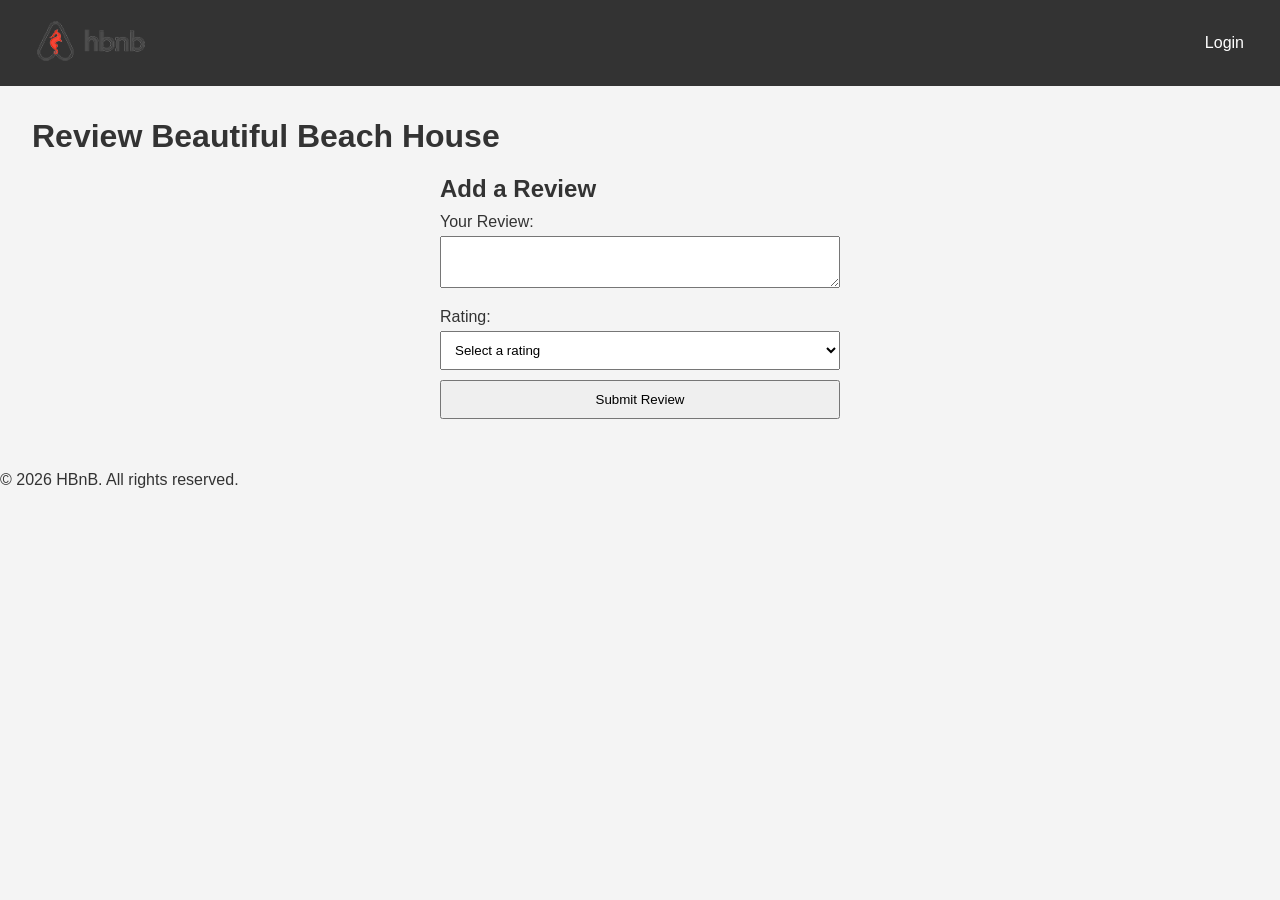
==== part4/add_review.html @ dddf6c55 "Complete Part 4 design" ====
<!DOCTYPE html>
<html lang="en">
<head>
    <meta charset="UTF-8">
    <meta name="viewport" content="width=device-width, initial-scale=1.0">
    <title>Add Review</title>
    <link rel="stylesheet" href="styles.css">
</head>
<body>

    <header>
    <nav>
        <a href="index.html">
    <img src="images/logo.png" alt="HBnB Logo" class="logo">
</a>
        <a href="login.html" class="login-button">Login</a>
    </nav>
</header>

    <main>
        <!-- Add something to idfentify the place you're reviewing -->
         <h1>Review Beautiful Beach House</h1>
        <form id="review-form">
            <h2>Add a Review</h2>
            <label for="review">Your Review:</label>
            <textarea id="review" name="review" required></textarea>
            <label for="rating">Rating:</label>
            <select id="rating" name="rating" required>
                <!-- Options for rating -->
                 <option value="" disabled selected>Select a rating</option>
                 <option value="1">1</option>
                 <option value="2">2</option>
                 <option value="3">3</option>
                 <option value="4">4</option>
                 <option value="5">5</option>
            </select>
            <button type="submit">Submit Review</button>
        </form>
    </main>

     <footer>
    <p>© 2026 HBnB. All rights reserved.</p>
</footer>


    <script src="scripts.js"></script>
</body>
</html>
---- part4/styles.css ----
/* 
  This is a SAMPLE File to get you started. Follow the instructions on the project to complete the tasks. 
  You'll probably need to override some of theese styles.
*/

* {
    box-sizing: border-box;
    margin: 0;
    padding: 0;
    font-family: Arial, sans-serif;
}

body {
    background-color: #f4f4f4;
    color: #333;
}

header {
    background-color: #333;
    color: #fff;
    padding: 1rem;
}

nav a {
    color: #fff;
    text-decoration: none;
    margin-left: 1rem;
}

main {
    padding: 2rem;
}

nav {
    display: flex;
    justify-content: space-between;
    align-items: center;
}

.logo {
    height: 50px;
}

.login-button {
    padding: 10px 20px;
    border-radius: 5px;
}

form {
    display: flex;
    flex-direction: column;
    max-width: 400px;
    margin: 20px auto;
}

form label {
    margin-top: 10px;
    margin-bottom: 5px;
}

form input,
form textarea,
form select {
    padding: 10px;
    margin-bottom: 10px;
}

form button {
    padding: 10px;
    cursor: pointer;
}

.place-card,
.review-card {
    margin: 20px;
    padding: 10px;
    border: 1px solid #ddd;
    border-radius: 10px;
}

.details-button {
    display: inline-block;
    padding: 8px 12px;
    text-decoration: none;
    border-radius: 5px;
}

.place-details {
    margin: 20px;
    padding: 10px;
}

.place-info {
    margin-top: 10px;
}
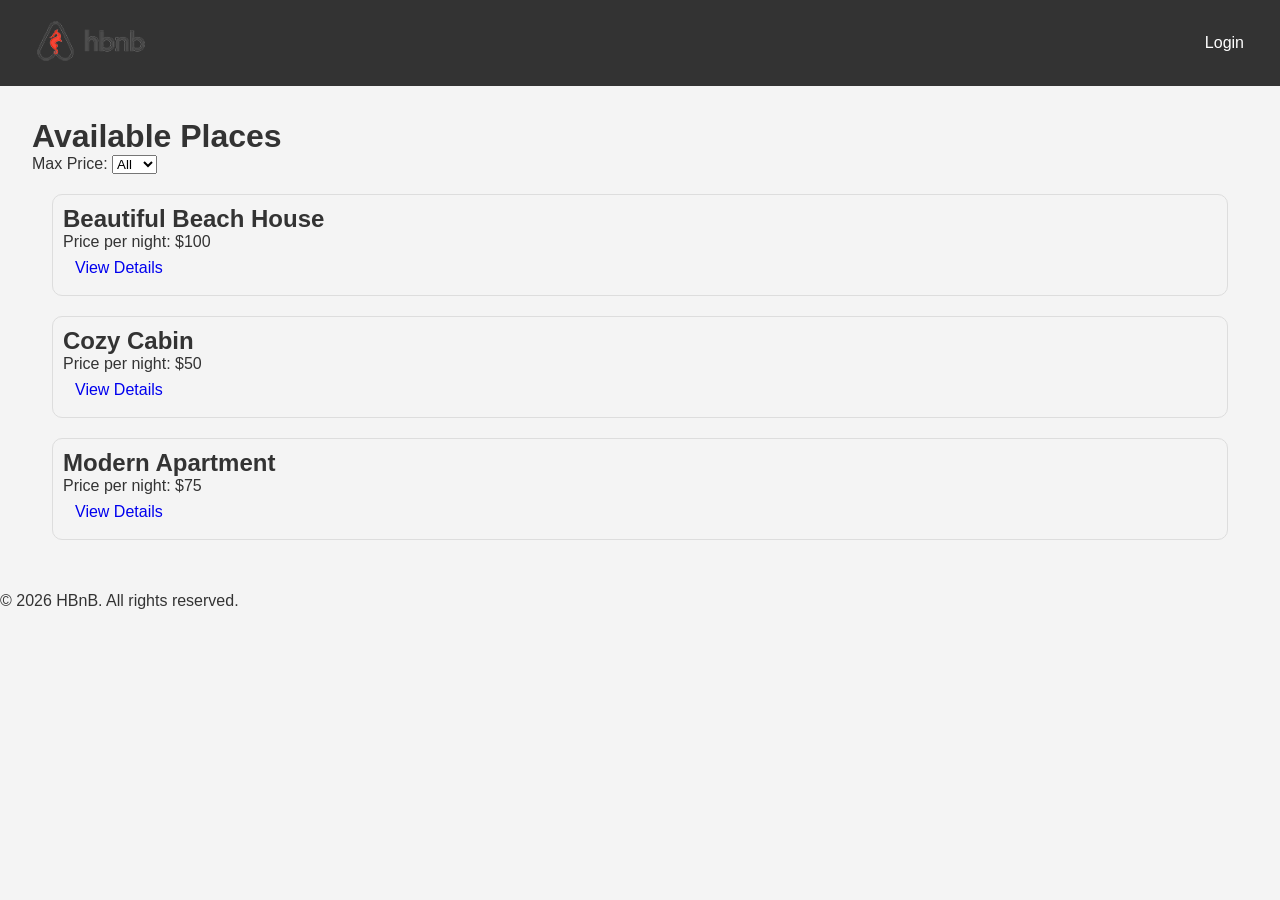
==== commit b1889dcf: "Implement add review functionality" ====
--- a/part4/add_review.html
+++ b/part4/add_review.html
@@ -19,7 +19,7 @@
 
     <main>
         <!-- Add something to idfentify the place you're reviewing -->
-         <h1>Review Beautiful Beach House</h1>
+         <h1>Add a Review</h1>
         <form id="review-form">
             <h2>Add a Review</h2>
             <label for="review">Your Review:</label>
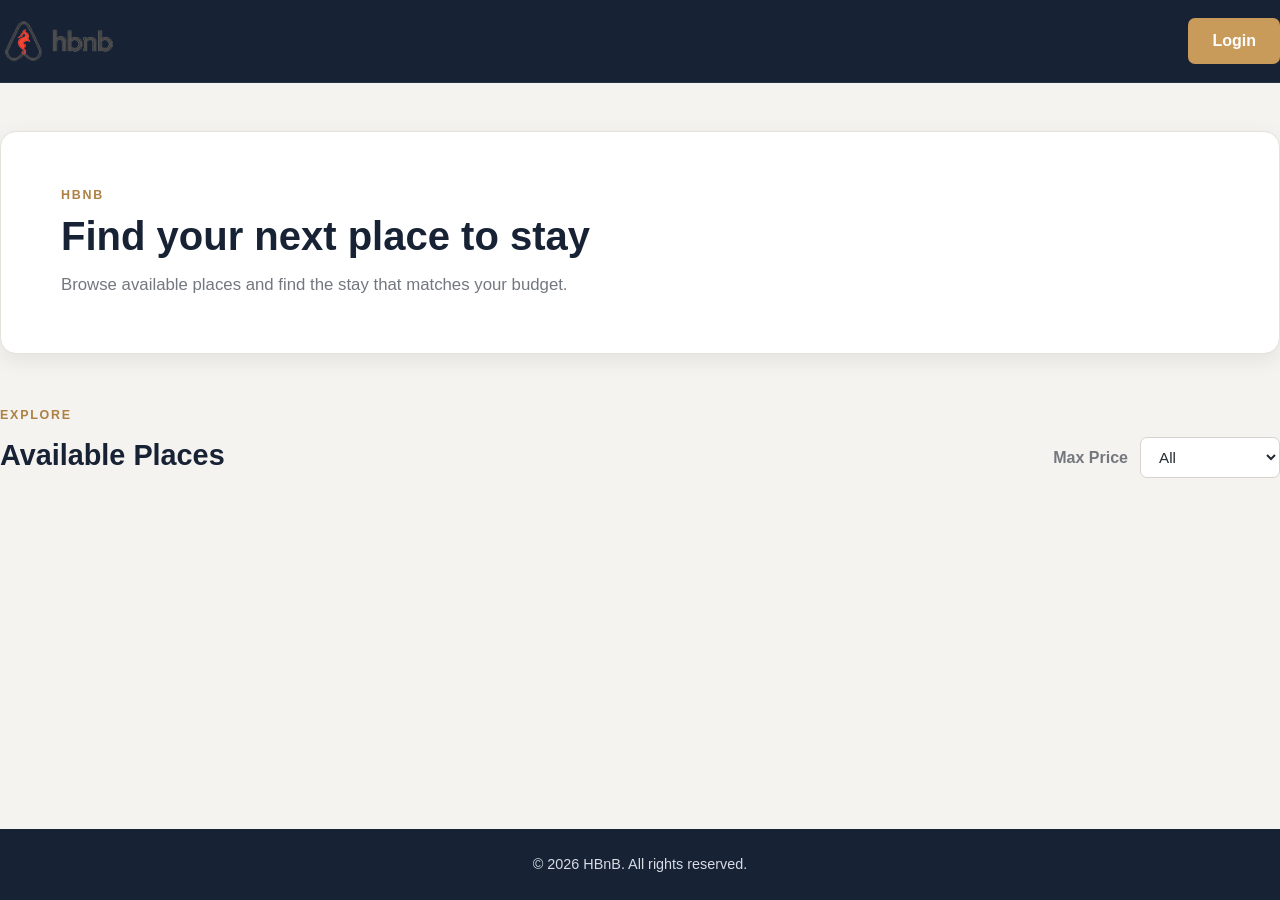
==== commit f9e73b64: "Improve Part 4 interface design" ====
--- a/part4/add_review.html
+++ b/part4/add_review.html
@@ -3,45 +3,101 @@
 <head>
     <meta charset="UTF-8">
     <meta name="viewport" content="width=device-width, initial-scale=1.0">
-    <title>Add Review</title>
+    <title>HBnB - Add Review</title>
+    <link rel="icon" href="images/icon.png">
     <link rel="stylesheet" href="styles.css">
 </head>
 <body>
+    <header class="site-header">
+        <nav class="navbar">
+            <a href="index.html" class="brand-link">
+                <img
+                    src="images/logo.png"
+                    alt="HBnB Logo"
+                    class="logo"
+                >
+            </a>
 
-    <header>
-    <nav>
-        <a href="index.html">
-    <img src="images/logo.png" alt="HBnB Logo" class="logo">
-</a>
-        <a href="login.html" class="login-button">Login</a>
-    </nav>
-</header>
+            <div class="nav-actions">
+                <a href="index.html" class="nav-link">
+                    Places
+                </a>
 
-    <main>
-        <!-- Add something to idfentify the place you're reviewing -->
-         <h1>Add a Review</h1>
-        <form id="review-form">
-            <h2>Add a Review</h2>
-            <label for="review">Your Review:</label>
-            <textarea id="review" name="review" required></textarea>
-            <label for="rating">Rating:</label>
-            <select id="rating" name="rating" required>
-                <!-- Options for rating -->
-                 <option value="" disabled selected>Select a rating</option>
-                 <option value="1">1</option>
-                 <option value="2">2</option>
-                 <option value="3">3</option>
-                 <option value="4">4</option>
-                 <option value="5">5</option>
-            </select>
-            <button type="submit">Submit Review</button>
-        </form>
+                <a
+                    href="login.html"
+                    id="login-link"
+                    class="login-button"
+                >
+                    Login
+                </a>
+            </div>
+        </nav>
+    </header>
+
+    <main class="form-page">
+        <section class="form-card review-form-card">
+            <div class="form-heading">
+                <p class="eyebrow">Your experience matters</p>
+                <h1>Add a Review</h1>
+
+                <p id="review-place-name">
+                    Tell other guests about your stay.
+                </p>
+            </div>
+
+            <form id="review-form">
+                <div class="form-group">
+                    <label for="review">Your Review</label>
+                    <textarea
+                        id="review"
+                        name="review"
+                        rows="6"
+                        placeholder="What did you like about this place?"
+                        required
+                    ></textarea>
+                </div>
+
+                <div class="form-group">
+                    <label for="rating">Rating</label>
+                    <select
+                        id="rating"
+                        name="rating"
+                        required
+                    >
+                        <option value="" disabled selected>
+                            Select a rating
+                        </option>
+                        <option value="1">1 - Poor</option>
+                        <option value="2">2 - Fair</option>
+                        <option value="3">3 - Good</option>
+                        <option value="4">4 - Very Good</option>
+                        <option value="5">5 - Excellent</option>
+                    </select>
+                </div>
+
+                <p
+                    id="review-message"
+                    class="status-message"
+                    aria-live="polite"
+                ></p>
+
+                <button
+                    type="submit"
+                    class="primary-button"
+                >
+                    Submit Review
+                </button>
+            </form>
+
+            <a href="index.html" class="secondary-link">
+                Back to places
+            </a>
+        </section>
     </main>
 
-     <footer>
-    <p>© 2026 HBnB. All rights reserved.</p>
-</footer>
-
+    <footer class="site-footer">
+        <p>© 2026 HBnB. All rights reserved.</p>
+    </footer>
 
     <script src="scripts.js"></script>
 </body>
--- a/part4/styles.css
+++ b/part4/styles.css
@@ -1,74 +1,211 @@
-/* 
-  This is a SAMPLE File to get you started. Follow the instructions on the project to complete the tasks. 
-  You'll probably need to override some of theese styles.
-*/
+:root {
+    --primary: #172235;
+    --primary-hover: #243551;
+    --accent: #c89b5b;
+    --accent-hover: #ad8044;
+    --background: #f5f3ef;
+    --surface: #ffffff;
+    --surface-soft: #ede8df;
+    --text: #252a31;
+    --muted: #73777e;
+    --border: #ddd;
+    --shadow: 0 6px 20px rgba(23, 34, 53, 0.08);
+    --shadow-hover: 0 10px 28px rgba(23, 34, 53, 0.14);
+}
+
 
 * {
     box-sizing: border-box;
     margin: 0;
     padding: 0;
-    font-family: Arial, sans-serif;
-}
+}
+
 
 body {
-    background-color: #f4f4f4;
-    color: #333;
-}
-
-header {
-    background-color: #333;
-    color: #fff;
-    padding: 1rem;
-}
-
-nav a {
-    color: #fff;
+    min-height: 100vh;
+    display: flex;
+    flex-direction: column;
+    background-color: var(--background);
+    color: var(--text);
+    font-family: Arial, Helvetica, sans-serif;
+    line-height: 1.6;
+}
+
+
+a {
+    color: inherit;
+}
+
+
+.site-header {
+    background-color: var(--primary);
+    border-bottom: 1px solid rgba(255, 255, 255, 0.08);
+}
+
+
+.navbar {
+    width: 1280px;
+    min-height: 82px;
+    margin: 0 auto;
+    display: flex;
+    align-items: center;
+    justify-content: space-between;
+}
+
+
+.brand-link {
+    display: inline-flex;
+    align-items: center;
+}
+
+
+.logo {
+    display: block;
+    width: auto;
+    height: 50px;
+}
+
+
+.nav-actions {
+    display: flex;
+    align-items: center;
+    gap: 28px;
+}
+
+
+.nav-link {
+    color: #e5e7eb;
+    font-weight: 600;
     text-decoration: none;
-    margin-left: 1rem;
-}
+}
+
+
+.nav-link:hover {
+    color: #ffffff;
+}
+
+
+.login-button {
+    display: inline-block;
+    padding: 10px 24px;
+    background-color: var(--accent);
+    color: #ffffff;
+    border-radius: 7px;
+    font-weight: 700;
+    text-decoration: none;
+    transition:
+        background-color 0.2s ease,
+        transform 0.2s ease;
+}
+
+
+.login-button:hover {
+    background-color: var(--accent-hover);
+    transform: translateY(-1px);
+}
+
 
 main {
-    padding: 2rem;
-}
-
-nav {
-    display: flex;
+    flex: 1;
+}
+
+
+.hero {
+    width: 1280px;
+    margin: 48px auto 32px;
+    padding: 54px 60px;
+    background-color: var(--surface);
+    border: 1px solid #e5e1db;
+    border-radius: 16px;
+    box-shadow: var(--shadow);
+}
+
+
+.eyebrow {
+    margin-bottom: 6px;
+    color: var(--accent-hover);
+    font-size: 0.78rem;
+    font-weight: 800;
+    letter-spacing: 0.14em;
+    text-transform: uppercase;
+}
+
+
+.hero h1 {
+    max-width: 720px;
+    margin-bottom: 12px;
+    color: var(--primary);
+    font-size: 2.5rem;
+    line-height: 1.2;
+}
+
+
+.hero-text {
+    max-width: 650px;
+    color: var(--muted);
+    font-size: 1.05rem;
+}
+
+
+.places-section,
+.details-page {
+    width: 1280px;
+    margin: 0 auto;
+    padding: 20px 0 60px;
+}
+
+
+.section-heading {
+    display: flex;
+    align-items: end;
     justify-content: space-between;
+    margin-bottom: 20px;
+}
+
+
+.section-heading h2 {
+    color: var(--primary);
+    font-size: 1.8rem;
+}
+
+
+.price-filter {
+    display: flex;
     align-items: center;
-}
-
-.logo {
-    height: 50px;
-}
-
-.login-button {
-    padding: 10px 20px;
-    border-radius: 5px;
-}
-
-form {
-    display: flex;
-    flex-direction: column;
-    max-width: 400px;
-    margin: 20px auto;
-}
-
-form label {
-    margin-top: 10px;
-    margin-bottom: 5px;
-}
-
-form input,
-form textarea,
-form select {
-    padding: 10px;
-    margin-bottom: 10px;
-}
-
-form button {
-    padding: 10px;
+    gap: 12px;
+}
+
+
+.price-filter label {
+    color: var(--muted);
+    font-weight: 700;
+}
+
+
+.price-filter select {
+    min-width: 140px;
+    padding: 10px 14px;
+    background-color: var(--surface);
+    border: 1px solid #d6d2cc;
+    border-radius: 7px;
+    color: var(--text);
+    font-size: 0.95rem;
     cursor: pointer;
 }
+
+
+.price-filter select:focus {
+    outline: 2px solid rgba(200, 155, 91, 0.22);
+    border-color: var(--accent);
+}
+
+
+.places-grid {
+    display: grid;
+    grid-template-columns: repeat(4, 1fr);
+    align-items: stretch;
+}
+
 
 .place-card,
 .review-card {
@@ -78,18 +215,298 @@
     border-radius: 10px;
 }
 
-.details-button {
+
+.place-card {
+    min-height: 205px;
+    background-color: var(--surface);
+    box-shadow: var(--shadow);
+    transition:
+        transform 0.2s ease,
+        box-shadow 0.2s ease;
+}
+
+
+.place-card:hover {
+    transform: translateY(-4px);
+    box-shadow: var(--shadow-hover);
+}
+
+
+.place-card h2 {
+    margin-bottom: 12px;
+    color: var(--primary);
+    font-size: 1.2rem;
+}
+
+
+.place-card p {
+    margin-bottom: 22px;
+    color: var(--muted);
+}
+
+
+.details-button,
+.primary-button {
     display: inline-block;
-    padding: 8px 12px;
+    padding: 10px 17px;
+    background-color: var(--primary);
+    border: 1px solid var(--primary);
+    border-radius: 7px;
+    color: #ffffff;
+    font-weight: 700;
     text-decoration: none;
-    border-radius: 5px;
-}
+    cursor: pointer;
+    transition:
+        background-color 0.2s ease,
+        transform 0.2s ease;
+}
+
+
+.details-button:hover,
+.primary-button:hover {
+    background-color: var(--primary-hover);
+    border-color: var(--primary-hover);
+    transform: translateY(-1px);
+}
+
+
+.primary-button {
+    font-size: 1rem;
+}
+
+
+.back-link {
+    display: inline-block;
+    margin-bottom: 20px;
+    color: var(--muted);
+    font-weight: 700;
+    text-decoration: none;
+}
+
+
+.back-link:hover {
+    color: var(--primary);
+}
+
 
 .place-details {
     margin: 20px;
     padding: 10px;
-}
+    background-color: var(--surface);
+    border: 1px solid #ddd;
+    border-radius: 10px;
+    box-shadow: var(--shadow);
+}
+
+
+.place-details h1 {
+    padding: 22px 22px 10px;
+    color: var(--primary);
+    font-size: 2rem;
+}
+
 
 .place-info {
-    margin-top: 10px;
-}
+    padding: 0 22px 22px;
+}
+
+
+.place-info p {
+    padding: 10px 0;
+    color: var(--muted);
+    border-bottom: 1px solid #ece9e4;
+}
+
+
+.place-info p:last-child {
+    border-bottom: 0;
+}
+
+
+.place-info strong {
+    color: var(--text);
+}
+
+
+.reviews-section {
+    margin-top: 36px;
+}
+
+
+.review-card {
+    background-color: var(--surface);
+    box-shadow: var(--shadow);
+}
+
+
+.review-card p {
+    margin-bottom: 8px;
+    color: var(--muted);
+}
+
+
+.review-card p:last-child {
+    margin-bottom: 0;
+}
+
+
+.review-card strong {
+    color: var(--text);
+}
+
+
+.add-review {
+    margin: 40px 20px 0;
+    padding: 26px;
+    display: flex;
+    align-items: center;
+    justify-content: space-between;
+    gap: 30px;
+    background-color: var(--surface-soft);
+    border: 1px solid #ded8cf;
+    border-radius: 12px;
+}
+
+
+.add-review h2 {
+    margin-bottom: 4px;
+    color: var(--primary);
+}
+
+
+.add-review p:not(.eyebrow) {
+    color: var(--muted);
+}
+
+
+.form-page {
+    width: 1280px;
+    margin: 0 auto;
+    padding: 60px 0;
+}
+
+
+.form-card {
+    width: 480px;
+    margin: 0 auto;
+    padding: 34px;
+    background-color: var(--surface);
+    border: 1px solid #e0ddd8;
+    border-radius: 14px;
+    box-shadow: var(--shadow);
+}
+
+
+.review-form-card {
+    width: 580px;
+}
+
+
+.form-heading {
+    margin-bottom: 26px;
+}
+
+
+.form-heading h1 {
+    margin-bottom: 8px;
+    color: var(--primary);
+    font-size: 1.9rem;
+}
+
+
+.form-heading p:not(.eyebrow) {
+    color: var(--muted);
+}
+
+
+form {
+    display: flex;
+    flex-direction: column;
+    gap: 18px;
+}
+
+
+.form-group {
+    display: flex;
+    flex-direction: column;
+    gap: 7px;
+}
+
+
+.form-group label {
+    color: var(--text);
+    font-weight: 700;
+}
+
+
+.form-group input,
+.form-group textarea,
+.form-group select {
+    width: 100%;
+    padding: 12px 13px;
+    background-color: #ffffff;
+    border: 1px solid #cbc7c1;
+    border-radius: 7px;
+    color: var(--text);
+    font: inherit;
+}
+
+
+.form-group textarea {
+    resize: vertical;
+}
+
+
+.form-group input:focus,
+.form-group textarea:focus,
+.form-group select:focus {
+    outline: 2px solid rgba(200, 155, 91, 0.22);
+    border-color: var(--accent);
+}
+
+
+form .primary-button {
+    width: 100%;
+    margin-top: 2px;
+}
+
+
+.secondary-link {
+    display: block;
+    margin-top: 22px;
+    color: var(--primary);
+    font-weight: 700;
+    text-align: center;
+    text-decoration: none;
+}
+
+
+.secondary-link:hover {
+    text-decoration: underline;
+}
+
+
+.status-message {
+    min-height: 24px;
+    color: var(--muted);
+}
+
+
+.loading-message {
+    padding: 24px;
+    color: var(--muted);
+}
+
+
+.site-footer {
+    margin-top: auto;
+    padding: 24px;
+    background-color: var(--primary);
+    color: #d7dce5;
+    text-align: center;
+}
+
+
+.site-footer p {
+    font-size: 0.9rem;
+}
